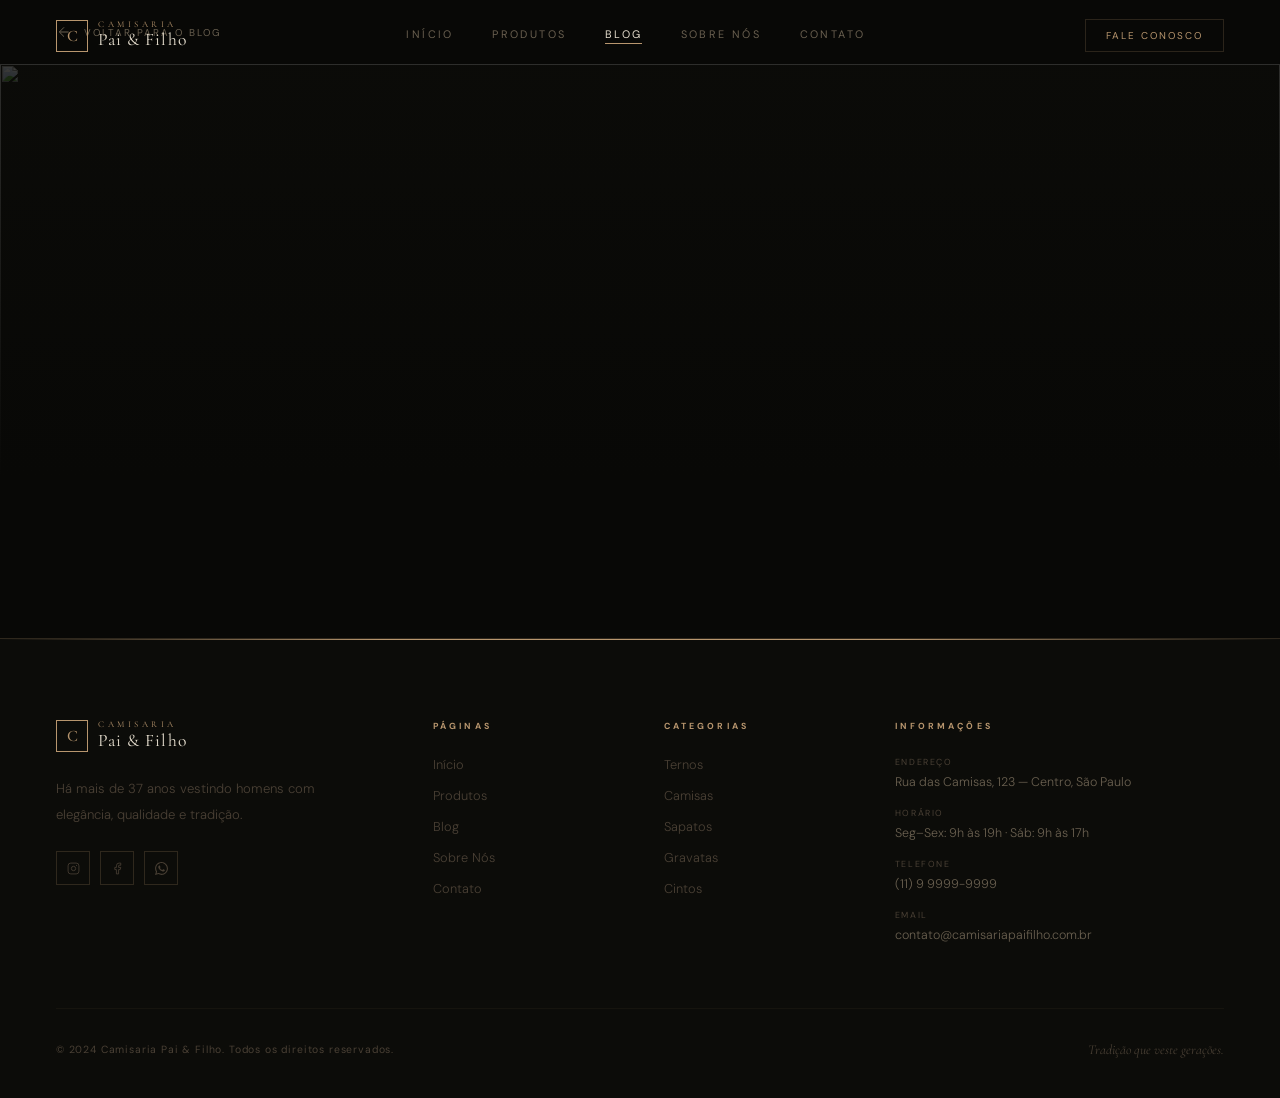
==== artigo.html @ 3d09c578 "organizando a estrutura do codigo, arrumado as paginas html" ====
<!DOCTYPE html>
<html lang="pt-BR">

<head>
    <meta charset="UTF-8" />
    <meta name="viewport" content="width=device-width, initial-scale=1.0" />
    <title>Artigo — Camisaria Pai & Filho</title>
    <link rel="preconnect" href="https://fonts.googleapis.com" />
    <link rel="stylesheet" href="css/style.css">
    <link
        href="https://fonts.googleapis.com/css2?family=Cormorant+Garamond:ital,wght@0,300;0,400;0,500;0,600;1,300;1,400;1,500&family=DM+Sans:ital,opsz,wght@0,9..40,300;0,9..40,400;0,9..40,500;1,9..40,300&display=swap"
        rel="stylesheet" />
</head>

<body>

    <!-- MOBILE DRAWER -->
    <div class="mobile-drawer" id="drawer">
        <div class="mobile-drawer-links">
            <a class="mobile-drawer-link" href="./index.html" onclick="closeDrawer()">Início</a>
            <a class="mobile-drawer-link" href="./produtos.html" onclick="closeDrawer()">Produtos</a>
            <a class="mobile-drawer-link" href="./blog.html" onclick="closeDrawer()">Blog</a>
            <a class="mobile-drawer-link" href="./sobre.html" onclick="closeDrawer()">Sobre Nós</a>
            <a class="mobile-drawer-link" href="./contato.html" onclick="closeDrawer()">Contato</a>
        </div>
    </div>

    <!-- NAVBAR -->
    <header id="nav">
        <a class="nav-logo" href="./index.html">
            <div class="nav-logo-mark">C</div>
            <div>
                <span class="nav-logo-sub">Camisaria</span>
                <span class="nav-logo-name">Pai &amp; Filho</span>
            </div>
        </a>
        <nav class="nav-links">
            <a class="nav-link" href="./index.html">Início</a>
            <a class="nav-link" href="./produtos.html">Produtos</a>
            <a class="nav-link active" href="./blog.html">Blog</a>
            <a class="nav-link" href="./sobre.html">Sobre Nós</a>
            <a class="nav-link" href="./contato.html">Contato</a>
        </nav>
        <div class="nav-right">
            <a class="nav-cta" href="./contato.html">Fale Conosco</a>
            <button class="hamburger" id="hamburger" onclick="toggleDrawer()">
                <span class="hamburger-line"></span>
                <span class="hamburger-line"></span>
                <span class="hamburger-line"></span>
            </button>
        </div>
    </header>

    <!-- VOLTAR -->
    <a class="article-back" href="./blog.html">
        <svg width="16" height="16" viewBox="0 0 24 24" fill="none" stroke="currentColor" stroke-width="1.5">
            <path d="M19 12H5M12 19l-7-7 7-7" />
        </svg>
        Voltar para o Blog
    </a>

    <!-- HERO DO ARTIGO — preenchido pelo JS -->
    <section class="article-hero">
        <img id="article-img" src="" alt="" />
        <div class="article-hero-grad"></div>
        <div class="article-hero-content">
            <div class="article-meta" id="article-meta"></div>
            <h1 class="article-h1 serif" id="article-title"></h1>
        </div>
    </section>

    <!-- CORPO DO ARTIGO — preenchido pelo JS -->
    <div class="article-body" id="article-body"></div>

    <!-- FOOTER -->
    <footer>
        <div class="footer-gold"></div>
        <div class="footer-inner">
            <div class="footer-grid">
                <div>
                    <a class="nav-logo" href="./index.html">
                        <div class="nav-logo-mark">C</div>
                        <div>
                            <span class="nav-logo-sub">Camisaria</span>
                            <span class="nav-logo-name">Pai &amp; Filho</span>
                        </div>
                    </a>
                    <p class="footer-brand-p">Há mais de 37 anos vestindo homens com elegância, qualidade e tradição.
                    </p>
                    <div class="footer-socials">
                        <a class="footer-social" href="#" aria-label="Instagram"><svg width="13" height="13"
                                viewBox="0 0 24 24" fill="none" stroke="currentColor" stroke-width="1.5">
                                <rect x="2" y="2" width="20" height="20" rx="5" />
                                <circle cx="12" cy="12" r="4" />
                                <circle cx="17.5" cy="6.5" r="1" fill="currentColor" stroke="none" />
                            </svg></a>
                        <a class="footer-social" href="#" aria-label="Facebook"><svg width="13" height="13"
                                viewBox="0 0 24 24" fill="none" stroke="currentColor" stroke-width="1.5">
                                <path d="M18 2h-3a5 5 0 0 0-5 5v3H7v4h3v8h4v-8h3l1-4h-4V7a1 1 0 0 1 1-1h3z" />
                            </svg></a>
                        <a class="footer-social" href="https://wa.me/5511999999999" aria-label="WhatsApp"
                            target="_blank" rel="noopener"><svg width="13" height="13" viewBox="0 0 24 24"
                                fill="currentColor">
                                <path
                                    d="M17.472 14.382c-.297-.149-1.758-.867-2.03-.967-.273-.099-.471-.148-.67.15-.197.297-.767.966-.94 1.164-.173.199-.347.223-.644.075-.297-.15-1.255-.463-2.39-1.475-.883-.788-1.48-1.761-1.653-2.059-.173-.297-.018-.458.13-.606.134-.133.298-.347.446-.52.149-.174.198-.298.298-.497.099-.198.05-.371-.025-.52-.075-.149-.669-1.612-.916-2.207-.242-.579-.487-.5-.669-.51-.173-.008-.371-.01-.57-.01-.198 0-.52.074-.792.372-.272.297-1.04 1.016-1.04 2.479 0 1.462 1.065 2.875 1.213 3.074.149.198 2.096 3.2 5.077 4.487.709.306 1.262.489 1.694.625.712.227 1.36.195 1.871.118.571-.085 1.758-.719 2.006-1.413.248-.694.248-1.289.173-1.413-.074-.124-.272-.198-.57-.347m-5.421 7.403h-.004a9.87 9.87 0 01-5.031-1.378l-.361-.214-3.741.982.998-3.648-.235-.374a9.86 9.86 0 01-1.51-5.26c.001-5.45 4.436-9.884 9.888-9.884 2.64 0 5.122 1.03 6.988 2.898a9.825 9.825 0 012.893 6.994c-.003 5.45-4.437 9.884-9.885 9.884m8.413-18.297A11.815 11.815 0 0012.05 0C5.495 0 .16 5.335.157 11.892c0 2.096.547 4.142 1.588 5.945L.057 24l6.305-1.654a11.882 11.882 0 005.683 1.448h.005c6.554 0 11.89-5.335 11.893-11.893a11.821 11.821 0 00-3.48-8.413z" />
                            </svg></a>
                    </div>
                </div>
                <div>
                    <h4 class="footer-col-title">Páginas</h4>
                    <div class="footer-links">
                        <a class="footer-link" href="./index.html">Início</a>
                        <a class="footer-link" href="./produtos.html">Produtos</a>
                        <a class="footer-link" href="./blog.html">Blog</a>
                        <a class="footer-link" href="./sobre.html">Sobre Nós</a>
                        <a class="footer-link" href="./contato.html">Contato</a>
                    </div>
                </div>
                <div>
                    <h4 class="footer-col-title">Categorias</h4>
                    <div class="footer-links">
                        <a class="footer-link" href="./produtos.html?cat=Ternos">Ternos</a>
                        <a class="footer-link" href="./produtos.html?cat=Camisas">Camisas</a>
                        <a class="footer-link" href="./produtos.html?cat=Sapatos">Sapatos</a>
                        <a class="footer-link" href="./produtos.html?cat=Gravatas">Gravatas</a>
                        <a class="footer-link" href="./produtos.html?cat=Cintos">Cintos</a>
                    </div>
                </div>
                <div>
                    <h4 class="footer-col-title">Informações</h4>
                    <div class="footer-info-list">
                        <div><span class="footer-info-label">Endereço</span><span class="footer-info-val">Rua das
                                Camisas, 123 — Centro, São Paulo</span></div>
                        <div><span class="footer-info-label">Horário</span><span class="footer-info-val">Seg–Sex: 9h às
                                19h · Sáb: 9h às 17h</span></div>
                        <div><span class="footer-info-label">Telefone</span><span class="footer-info-val">(11) 9
                                9999-9999</span></div>
                        <div><span class="footer-info-label">Email</span><span
                                class="footer-info-val">contato@camisariapaifilho.com.br</span></div>
                    </div>
                </div>
            </div>
            <div class="footer-bottom">
                <span class="footer-copy">© 2024 Camisaria Pai &amp; Filho. Todos os direitos reservados.</span>
                <span class="footer-tagline serif">Tradição que veste gerações.</span>
            </div>
        </div>
    </footer>

    <script src="js/data.js"></script>
    <script src="js/shared.js"></script>
    <script src="js/artigo.js"></script>

</body>

</html>
---- css/style.css ----
*,
*::before,
*::after {
    box-sizing: border-box;
    margin: 0;
    padding: 0
}

:root {
    --gold: #b8966e;
    --gold-light: #cca882;
    --gold-dim: rgba(184, 150, 110, 0.15);
    --gold-border: rgba(184, 150, 110, 0.2);
    --cream: #e8e0d0;
    --cream-dim: #a09080;
    --bg: #080806;
    --bg1: #0c0c09;
    --bg2: #101009;
    --surface: #141410;
    --surface2: #1a1a14;
    --text: #d4cbbf;
    --muted: #6a6050;
    --muted2: #4a4035;
    --ease-out-quart: cubic-bezier(0.25, 1, 0.5, 1);
    --ease-in-out: cubic-bezier(0.76, 0, 0.24, 1);
}

html {
    scroll-behavior: smooth;
    font-size: 16px
}

body {
    background: var(--bg);
    color: var(--text);
    font-family: 'DM Sans', sans-serif;
    overflow-x: hidden;
}

a {
    text-decoration: none;
    color: inherit
}

button {
    border: none;
    background: none;
    font: inherit;
    color: inherit
}

img {
    display: block;
    max-width: 100%
}

/* ─── PAGE SYSTEM ─── */
.page {
    display: none;
    opacity: 0;
    transition: opacity .5s
}

.page.active {
    display: block
}

.page.visible {
    opacity: 1
}

/* ─── SCROLL REVEAL ─── */
.reveal {
    opacity: 0;
    transform: translateY(40px);
    transition: opacity .8s var(--ease-out-quart), transform .8s var(--ease-out-quart);
}

.reveal.in {
    opacity: 1;
    transform: translateY(0)
}

.reveal-left {
    opacity: 0;
    transform: translateX(-50px);
    transition: opacity .8s var(--ease-out-quart), transform .8s var(--ease-out-quart)
}

.reveal-left.in {
    opacity: 1;
    transform: translateX(0)
}

.reveal-right {
    opacity: 0;
    transform: translateX(50px);
    transition: opacity .8s var(--ease-out-quart), transform .8s var(--ease-out-quart)
}

.reveal-right.in {
    opacity: 1;
    transform: translateX(0)
}

.reveal-scale {
    opacity: 0;
    transform: scale(0.94);
    transition: opacity .8s var(--ease-out-quart), transform .8s var(--ease-out-quart)
}

.reveal-scale.in {
    opacity: 1;
    transform: scale(1)
}

.delay-1 {
    transition-delay: .1s
}

.delay-2 {
    transition-delay: .2s
}

.delay-3 {
    transition-delay: .3s
}

.delay-4 {
    transition-delay: .4s
}

.delay-5 {
    transition-delay: .5s
}

.delay-6 {
    transition-delay: .6s
}

/* ─── LOADER ─── */
#loader {
    position: fixed;
    inset: 0;
    z-index: 10000;
    background: var(--bg);
    display: flex;
    align-items: center;
    justify-content: center;
    transition: opacity .6s var(--ease-out-quart);
}

#loader.done {
    opacity: 0;
    pointer-events: none
}

.loader-inner {
    text-align: center
}

.loader-logo {
    font-family: 'Cormorant Garamond', serif;
    font-size: clamp(2rem, 5vw, 3.5rem);
    font-weight: 300;
    letter-spacing: .25em;
    color: var(--gold);
    overflow: hidden;
}

.loader-logo span {
    display: inline-block;
    transform: translateY(100%);
    animation: loader-rise .8s var(--ease-out-quart) forwards;
}

.loader-logo span:nth-child(2) {
    animation-delay: .05s
}

.loader-logo span:nth-child(3) {
    animation-delay: .1s
}

.loader-logo span:nth-child(4) {
    animation-delay: .15s
}

.loader-logo span:nth-child(5) {
    animation-delay: .2s
}

.loader-logo span:nth-child(6) {
    animation-delay: .25s
}

.loader-logo span:nth-child(7) {
    animation-delay: .3s
}

.loader-logo span:nth-child(8) {
    animation-delay: .35s
}

.loader-logo span:nth-child(9) {
    animation-delay: .4s
}

.loader-logo span:nth-child(10) {
    animation-delay: .45s
}

.loader-logo span:nth-child(11) {
    animation-delay: .5s
}

.loader-line {
    width: 0;
    height: 1px;
    background: linear-gradient(90deg, transparent, var(--gold), transparent);
    margin: 1.5rem auto 0;
    animation: loader-line 1.2s var(--ease-out-quart) .3s forwards;
}

@keyframes loader-rise {
    to {
        transform: translateY(0)
    }
}

@keyframes loader-line {
    to {
        width: 200px
    }
}

/* ─── NAVBAR ─── */
#nav {
    position: fixed;
    top: 0;
    left: 0;
    right: 0;
    z-index: 500;
    padding: 0 3.5rem;
    height: 72px;
    display: flex;
    align-items: center;
    justify-content: space-between;
    transition: background .5s, border-color .5s, backdrop-filter .5s, height .4s;
    border-bottom: 1px solid transparent;
}

#nav.scrolled {
    background: rgba(8, 8, 6, 0.94);
    border-color: var(--gold-border);
    backdrop-filter: blur(20px);
    height: 60px;
}

@media(max-width:768px) {
    #nav {
        padding: 0 1.5rem
    }
}

.nav-logo {
    display: flex;
    align-items: center;
    gap: 10px;
    font-family: 'Cormorant Garamond', serif;
}

.nav-logo-mark {
    width: 32px;
    height: 32px;
    border: 1px solid var(--gold);
    display: flex;
    align-items: center;
    justify-content: center;
    font-size: 1rem;
    font-weight: 500;
    color: var(--gold);
    transition: background .3s, color .3s;
}

.nav-logo:hover .nav-logo-mark {
    background: var(--gold);
    color: var(--bg)
}

.nav-logo-name {
    font-size: 1.1rem;
    font-weight: 400;
    letter-spacing: .06em;
    color: var(--cream);
}

.nav-logo-sub {
    font-size: .55rem;
    letter-spacing: .4em;
    text-transform: uppercase;
    color: var(--gold);
    display: block;
    line-height: 1;
}

.nav-links {
    display: flex;
    align-items: center;
    gap: 2.4rem;
}

@media(max-width:1080px) {
    .nav-links {
        gap: 1.4rem
    }
}

@media(max-width:980px) {
    .nav-cta {
        display: none
    }
}

@media(max-width:768px) {
    .nav-links {
        display: none
    }
}

.nav-link {
    font-size: .68rem;
    letter-spacing: .22em;
    text-transform: uppercase;
    color: var(--muted);
    position: relative;
    padding-bottom: 3px;
    transition: color .25s;
    white-space: nowrap;
}

.nav-link::after {
    content: '';
    position: absolute;
    bottom: 0;
    left: 0;
    width: 0;
    height: 1px;
    background: var(--gold);
    transition: width .35s var(--ease-out-quart);
}

.nav-link:hover,
.nav-link.active {
    color: var(--cream)
}

.nav-link.active::after,
.nav-link:hover::after {
    width: 100%
}

.nav-right {
    display: flex;
    align-items: center;
    gap: 1.5rem
}

.nav-cta {
    display: flex;
    align-items: center;
    gap: .5rem;
    font-size: .62rem;
    letter-spacing: .2em;
    text-transform: uppercase;
    color: var(--gold);
    padding: .55rem 1.25rem;
    border: 1px solid var(--gold-border);
    transition: background .3s, border-color .3s, color .3s;
}

.nav-cta:hover {
    background: var(--gold);
    color: var(--bg);
    border-color: var(--gold)
}

@media(max-width:768px) {
    .nav-cta {
        display: none
    }
}

/* hamburger */
.hamburger {
    display: none;
    flex-direction: column;
    gap: 6px;
    padding: 6px;
    cursor: pointer;
}

@media(max-width:768px) {
    .hamburger {
        display: flex
    }
}

.hamburger-line {
    display: block;
    height: 1px;
    width: 22px;
    background: var(--gold);
    transition: transform .4s var(--ease-in-out), opacity .3s, width .3s;
    transform-origin: center;
}

.hamburger.open .hamburger-line:nth-child(1) {
    transform: rotate(45deg) translate(5px, 5px)
}

.hamburger.open .hamburger-line:nth-child(2) {
    opacity: 0;
    width: 0
}

.hamburger.open .hamburger-line:nth-child(3) {
    transform: rotate(-45deg) translate(5px, -5px)
}

/* mobile drawer */
.mobile-drawer {
    position: fixed;
    inset: 0;
    z-index: 400;
    background: rgba(8, 8, 6, 0.98);
    backdrop-filter: blur(30px);
    display: flex;
    flex-direction: column;
    align-items: center;
    justify-content: center;
    opacity: 0;
    pointer-events: none;
    transition: opacity .5s var(--ease-in-out);
    overflow-y: auto;
    padding: 2rem 0;
}

.mobile-drawer.open {
    opacity: 1;
    pointer-events: all
}

.mobile-drawer-links {
    display: flex;
    flex-direction: column;
    align-items: center;
    gap: 2rem
}

.mobile-drawer-link {
    font-family: 'Cormorant Garamond', serif;
    font-size: clamp(2rem, 8vw, 3rem);
    font-weight: 300;
    color: var(--cream);
    letter-spacing: .05em;
    transform: translateY(30px);
    opacity: 0;
    transition: transform .6s var(--ease-out-quart), opacity .6s var(--ease-out-quart), color .2s;
}

.mobile-drawer.open .mobile-drawer-link {
    opacity: 1;
    transform: translateY(0)
}

.mobile-drawer.open .mobile-drawer-link:nth-child(1) {
    transition-delay: .1s
}

.mobile-drawer.open .mobile-drawer-link:nth-child(2) {
    transition-delay: .16s
}

.mobile-drawer.open .mobile-drawer-link:nth-child(3) {
    transition-delay: .22s
}

.mobile-drawer.open .mobile-drawer-link:nth-child(4) {
    transition-delay: .28s
}

.mobile-drawer.open .mobile-drawer-link:nth-child(5) {
    transition-delay: .34s
}

.mobile-drawer-link:hover {
    color: var(--gold)
}

/* ─── SHARED ─── */
.container {
    max-width: 1280px;
    margin: 0 auto;
    padding: 0 3.5rem
}

@media(max-width:768px) {
    .container {
        padding: 0 1.5rem
    }
}

.eyebrow {
    display: flex;
    align-items: center;
    gap: 14px;
    margin-bottom: .875rem;
}

.eyebrow-line {
    width: 32px;
    height: 1px;
    background: var(--gold);
    flex-shrink: 0
}

.eyebrow-text {
    font-size: .58rem;
    letter-spacing: .42em;
    text-transform: uppercase;
    color: var(--gold);
}

.serif {
    font-family: 'Cormorant Garamond', serif
}

.gold {
    color: var(--gold)
}

.italic {
    font-style: italic
}

/* section spacing */
.section {
    padding: 8rem 0
}

@media(max-width:768px) {
    .section {
        padding: 5rem 0
    }
}

/* ─── HERO ─── */
.hero {
    position: relative;
    min-height: 100vh;
    display: flex;
    align-items: flex-end;
    overflow: hidden;
    background: var(--bg1);
}

.hero-bg {
    position: absolute;
    inset: 0;
    overflow: hidden
}

.hero-bg-img {
    position: absolute;
    inset: 0;
    width: 100%;
    height: 100%;
    object-fit: cover;
    object-position: center top;
    opacity: 0;
    transform: scale(1.1);
    transition: opacity 1.8s var(--ease-in-out);
    will-change: opacity;
}

.hero-bg-img.is-active {
    opacity: .22;
}

.hero-grad1 {
    position: absolute;
    inset: 0;
    background: linear-gradient(to bottom, rgba(8, 8, 6, .5) 0%, transparent 30%, rgba(8, 8, 6, .8) 70%, var(--bg) 100%);
}

.hero-grad2 {
    position: absolute;
    inset: 0;
    background: linear-gradient(105deg, rgba(8, 8, 6, .9) 40%, transparent 100%);
}

.hero-content {
    position: relative;
    z-index: 10;
    width: 100%;
    max-width: 1280px;
    padding: 10rem 3.5rem 7rem;
}

@media(max-width:768px) {
    .hero-content {
        padding: 8rem 1.5rem 5rem
    }
}

.hero-year {
    font-size: .58rem;
    letter-spacing: .5em;
    text-transform: uppercase;
    color: var(--gold);
    margin-bottom: 2.5rem;
    display: flex;
    align-items: center;
    gap: 14px;
    opacity: 0;
    animation: hero-fade .8s var(--ease-out-quart) 1.2s forwards;
}

.hero-year::before {
    content: '';
    width: 40px;
    height: 1px;
    background: var(--gold)
}

.hero-h1 {
    font-family: 'Cormorant Garamond', serif;
    font-size: clamp(3.5rem, 8vw, 7.5rem);
    font-weight: 300;
    line-height: .95;
    color: var(--cream);
    letter-spacing: -.01em;
    max-width: 700px;
    margin-bottom: 2.5rem;
    overflow: hidden;
}

.hero-h1-line {
    display: block;
    overflow: hidden;
}

.hero-h1-inner {
    display: block;
    transform: translateY(110%);
    animation: hero-rise 1s var(--ease-out-quart) forwards;
}

.hero-h1-line:nth-child(1) .hero-h1-inner {
    animation-delay: 1.4s
}

.hero-h1-line:nth-child(2) .hero-h1-inner {
    animation-delay: 1.55s
}

.hero-h1-line:nth-child(3) .hero-h1-inner {
    animation-delay: 1.7s
}

.hero-sub {
    font-size: 1rem;
    line-height: 1.85;
    color: var(--muted);
    font-weight: 300;
    max-width: 380px;
    margin-bottom: 3.5rem;
    opacity: 0;
    animation: hero-fade .8s var(--ease-out-quart) 2s forwards;
}

.hero-ctas {
    display: flex;
    flex-wrap: wrap;
    align-items: center;
    gap: 2rem;
    opacity: 0;
    animation: hero-fade .8s var(--ease-out-quart) 2.2s forwards;
}

.btn {
    display: inline-flex;
    align-items: center;
    gap: .75rem;
    font-size: .65rem;
    letter-spacing: .25em;
    text-transform: uppercase;
    font-weight: 500;
    padding: .9rem 2rem;
    transition: all .35s var(--ease-out-quart);
    position: relative;
    overflow: hidden;
    cursor: pointer;
}

.btn::before {
    content: '';
    position: absolute;
    inset: 0;
    background: var(--gold);
    transform: translateX(-101%);
    transition: transform .4s var(--ease-in-out);
}

.btn:hover::before {
    transform: translateX(0)
}

.btn span {
    position: relative;
    z-index: 1
}

.btn svg {
    position: relative;
    z-index: 1;
    transition: transform .3s
}

.btn:hover svg {
    transform: translateX(4px)
}

.btn-primary {
    background: var(--gold);
    color: var(--bg);
}

.btn-primary::before {
    background: var(--gold-light)
}

.btn-primary:hover {
    color: var(--bg)
}

.btn-ghost-line {
    border: 1px solid var(--gold-border);
    color: var(--cream);
}

.btn-ghost-line:hover {
    color: var(--bg);
    border-color: var(--gold)
}

.btn-text {
    display: inline-flex;
    align-items: center;
    gap: .75rem;
    font-size: .65rem;
    letter-spacing: .22em;
    text-transform: uppercase;
    color: var(--muted);
    transition: color .25s;
    padding: 0;
    cursor: pointer;
}

.btn-text::after {
    content: '';
    width: 24px;
    height: 1px;
    background: currentColor;
    transition: width .35s var(--ease-out-quart);
}

.btn-text:hover {
    color: var(--gold)
}

.btn-text:hover::after {
    width: 40px
}

.hero-stats {
    position: absolute;
    right: 3.5rem;
    bottom: 7rem;
    display: flex;
    flex-direction: column;
    gap: 2rem;
    opacity: 0;
    animation: hero-fade .8s var(--ease-out-quart) 2.4s forwards;
}

@media(max-width:768px) {
    .hero-stats {
        display: none
    }
}

.hero-stat-num {
    font-family: 'Cormorant Garamond', serif;
    font-size: 2.8rem;
    font-weight: 300;
    color: var(--gold);
    line-height: 1;
}

.hero-stat-label {
    font-size: .55rem;
    letter-spacing: .25em;
    text-transform: uppercase;
    color: var(--muted2);
    margin-top: 4px;
}

@keyframes hero-rise {
    to {
        transform: translateY(0)
    }
}

@keyframes hero-fade {
    from {
        opacity: 0;
        transform: translateY(12px)
    }

    to {
        opacity: 1;
        transform: translateY(0)
    }
}

/* scroll indicator */
.scroll-hint {
    position: absolute;
    bottom: 2.5rem;
    left: 50%;
    transform: translateX(-50%);
    display: flex;
    flex-direction: column;
    align-items: center;
    gap: 8px;
    opacity: 0;
    animation: hero-fade .8s var(--ease-out-quart) 3s forwards;
}

.scroll-hint-line {
    width: 1px;
    height: 48px;
    background: linear-gradient(to bottom, var(--gold), transparent);
    animation: scroll-drop 1.8s ease-in-out infinite;
}

@keyframes scroll-drop {

    0%,
    100% {
        transform: scaleY(0);
        transform-origin: top
    }

    50% {
        transform: scaleY(1);
        transform-origin: top
    }

    51% {
        transform-origin: bottom
    }

    100% {
        transform: scaleY(0);
        transform-origin: bottom
    }
}

/* ─── MARQUEE ─── */
.marquee-wrap {
    overflow: hidden;
    padding: 1.1rem 0;
    border-top: 1px solid var(--gold-border);
    border-bottom: 1px solid var(--gold-border);
    background: var(--surface);
}

.marquee-track {
    display: flex;
    white-space: nowrap;
    animation: marquee 32s linear infinite;
    width: max-content;
}

.marquee-item {
    display: flex;
    align-items: center;
    gap: 2.5rem;
    padding: 0 2.5rem;
    font-family: 'Cormorant Garamond', serif;
    font-style: italic;
    font-size: 1.1rem;
    color: var(--muted);
}

.marquee-sep {
    width: 3px;
    height: 3px;
    border-radius: 50%;
    background: var(--gold);
    opacity: .4;
    flex-shrink: 0;
}

@keyframes marquee {
    from {
        transform: translateX(0)
    }

    to {
        transform: translateX(-50%)
    }
}

/* ─── FEATURED SECTION ─── */
.featured-header {
    display: flex;
    justify-content: space-between;
    align-items: flex-end;
    margin-bottom: 2.5rem;
    flex-wrap: wrap;
    gap: 2rem;
}

.featured-h2 {
    font-family: 'Cormorant Garamond', serif;
    font-size: clamp(2.2rem, 5vw, 3.8rem);
    font-weight: 300;
    color: var(--cream);
    line-height: 1.1;
}

/* category pills (homepage) */
.home-cat-bar {
    display: flex;
    flex-wrap: wrap;
    gap: .6rem;
    margin-bottom: 3rem;
}

.home-cat-chip {
    padding: .5rem 1.25rem;
    font-size: .62rem;
    letter-spacing: .18em;
    text-transform: uppercase;
    border: 1px solid var(--gold-border);
    color: var(--muted);
    background: transparent;
    transition: all .25s;
    cursor: pointer;
}

.home-cat-chip:hover,
.home-cat-chip.active {
    background: var(--gold);
    color: var(--bg);
    border-color: var(--gold);
    font-weight: 500;
}

/* asymmetric grid */
.featured-grid {
    display: grid;
    grid-template-columns: 1.4fr 1fr 1fr;
    grid-template-rows: auto auto;
    gap: 1px;
    background: var(--gold-border);
}

@media(max-width:900px) {
    .featured-grid {
        grid-template-columns: 1fr 1fr
    }
}

@media(max-width:600px) {
    .featured-grid {
        grid-template-columns: 1fr
    }
}

.suit-card {
    position: relative;
    overflow: hidden;
    display: block;
    background: var(--surface);
    cursor: pointer;
}

.suit-card:nth-child(1) {
    grid-row: span 2
}

@media(max-width:900px) {
    .suit-card:nth-child(1) {
        grid-row: span 1
    }
}

.suit-card-img-wrap {
    position: relative;
    overflow: hidden;
    aspect-ratio: 3/4;
}

.suit-card:nth-child(1) .suit-card-img-wrap {
    aspect-ratio: auto;
    height: 100%;
    min-height: 600px;
}

@media(max-width:900px) {
    .suit-card:nth-child(1) .suit-card-img-wrap {
        min-height: auto;
        aspect-ratio: 3/4
    }
}

.suit-card img {
    width: 100%;
    height: 100%;
    object-fit: cover;
    object-position: top;
    opacity: .75;
    transition: transform .9s var(--ease-out-quart), opacity .5s;
    will-change: transform;
}

.suit-card:hover img {
    transform: scale(1.06);
    opacity: .9
}

.suit-card-overlay {
    position: absolute;
    inset: 0;
    background: linear-gradient(to top, rgba(8, 8, 6, .95) 0%, rgba(8, 8, 6, .2) 55%, transparent 100%);
    transition: opacity .5s;
}

.suit-card:hover .suit-card-overlay {
    opacity: .8
}

.suit-card-info {
    position: absolute;
    bottom: 0;
    left: 0;
    right: 0;
    padding: 1.75rem;
    transform: translateY(6px);
    transition: transform .4s var(--ease-out-quart);
}

.suit-card:hover .suit-card-info {
    transform: translateY(0)
}

.suit-card-cat {
    font-size: .55rem;
    color: var(--gold);
    letter-spacing: .35em;
    text-transform: uppercase;
    display: block;
    margin-bottom: 6px;
}

.suit-card-name {
    font-family: 'Cormorant Garamond', serif;
    font-size: 1.6rem;
    font-weight: 400;
    color: var(--cream);
    line-height: 1.1;
}

.suit-card-cta {
    display: flex;
    align-items: center;
    gap: .5rem;
    margin-top: .875rem;
    font-size: .6rem;
    letter-spacing: .2em;
    text-transform: uppercase;
    color: var(--gold);
    opacity: 0;
    transform: translateX(-8px);
    transition: opacity .35s, transform .35s var(--ease-out-quart);
}

.suit-card:hover .suit-card-cta {
    opacity: 1;
    transform: translateX(0)
}

.suit-card-badge {
    position: absolute;
    top: 18px;
    left: 18px;
    padding: .2rem .75rem;
    font-size: .55rem;
    letter-spacing: .18em;
    text-transform: uppercase;
    font-weight: 500;
    background: var(--gold);
    color: var(--bg);
}

/* secondary product grid (homepage "load more") */
.home-more-grid {
    display: grid;
    grid-template-columns: repeat(4, 1fr);
    gap: 1px;
    background: var(--gold-border);
    margin-top: 1px;
}

@media(max-width:1024px) {
    .home-more-grid {
        grid-template-columns: repeat(3, 1fr)
    }
}

@media(max-width:700px) {
    .home-more-grid {
        grid-template-columns: repeat(2, 1fr)
    }
}

@media(max-width:420px) {
    .home-more-grid {
        grid-template-columns: 1fr
    }
}

.home-load-sentinel {
    height: 10px;
}

.home-load-msg {
    text-align: center;
    padding: 2.5rem 0 0;
    font-size: .65rem;
    letter-spacing: .2em;
    text-transform: uppercase;
    color: var(--muted2);
}

/* ─── SERVICES ─── */
.services-wrap {
    background: var(--bg1)
}

.services-grid {
    display: grid;
    grid-template-columns: 1fr 1fr;
    border: 1px solid var(--gold-border);
}

@media(max-width:768px) {
    .services-grid {
        grid-template-columns: 1fr
    }
}

.service-item {
    padding: 3rem;
    border-right: 1px solid var(--gold-border);
    border-bottom: 1px solid var(--gold-border);
    position: relative;
    overflow: hidden;
    transition: background .4s;
}

.service-item:hover {
    background: var(--surface)
}

.service-item::before {
    content: '';
    position: absolute;
    top: 0;
    left: 0;
    width: 0;
    height: 2px;
    background: var(--gold);
    transition: width .5s var(--ease-out-quart);
}

.service-item:hover::before {
    width: 100%
}

.service-num {
    font-family: 'Cormorant Garamond', serif;
    font-size: 4rem;
    font-weight: 300;
    color: rgba(184, 150, 110, 0.06);
    position: absolute;
    top: 1.5rem;
    right: 2rem;
    line-height: 1;
    pointer-events: none;
    transition: color .4s;
}

.service-item:hover .service-num {
    color: rgba(184, 150, 110, 0.1)
}

.service-icon {
    width: 38px;
    height: 38px;
    display: flex;
    align-items: center;
    justify-content: center;
    border: 1px solid var(--gold-border);
    color: var(--gold);
    margin-bottom: 1.5rem;
    transition: background .3s, border-color .3s;
}

.service-item:hover .service-icon {
    background: var(--gold-dim)
}

.service-title {
    font-family: 'Cormorant Garamond', serif;
    font-size: 1.4rem;
    font-weight: 400;
    color: var(--cream);
    margin-bottom: .75rem;
}

.service-desc {
    font-size: .875rem;
    line-height: 1.9;
    color: var(--muted);
    font-weight: 300;
}

/* ─── STORY ─── */
.story-wrap {
    display: grid;
    grid-template-columns: 1fr 1fr
}

@media(max-width:768px) {
    .story-wrap {
        grid-template-columns: 1fr
    }
}

.story-visual {
    position: relative;
    overflow: hidden;
    min-height: 600px;
}

@media(max-width:768px) {
    .story-visual {
        min-height: 380px
    }
}

.story-visual img {
    position: absolute;
    inset: 0;
    width: 100%;
    height: 100%;
    object-fit: cover;
    object-position: center;
    opacity: .55;
    transition: transform 8s ease-out;
}

.story-visual:hover img {
    transform: scale(1.03)
}

.story-visual-grad {
    position: absolute;
    inset: 0;
    background: linear-gradient(to right, transparent 60%, var(--bg) 100%);
}

@media(max-width:768px) {
    .story-visual-grad {
        background: linear-gradient(to bottom, transparent 60%, var(--bg) 100%)
    }
}

.story-badge {
    position: absolute;
    top: 3rem;
    left: 3rem;
    width: 88px;
    height: 88px;
    border: 1px solid var(--gold);
    display: flex;
    flex-direction: column;
    align-items: center;
    justify-content: center;
}

.story-badge-year {
    font-family: 'Cormorant Garamond', serif;
    font-size: 1.9rem;
    font-weight: 300;
    color: var(--gold);
    line-height: 1;
}

.story-badge-sub {
    font-size: .45rem;
    letter-spacing: .3em;
    text-transform: uppercase;
    color: var(--gold);
}

.story-content {
    display: flex;
    flex-direction: column;
    justify-content: center;
    padding: 5rem 4rem;
    background: var(--bg);
}

@media(max-width:768px) {
    .story-content {
        padding: 3rem 1.5rem
    }
}

.story-h2 {
    font-family: 'Cormorant Garamond', serif;
    font-size: clamp(2rem, 4vw, 3rem);
    font-weight: 300;
    color: var(--cream);
    line-height: 1.15;
    margin-bottom: 1.5rem;
}

.story-p {
    font-size: .95rem;
    line-height: 1.95;
    color: var(--muted);
    font-weight: 300;
    max-width: 400px;
    margin-bottom: 2.5rem;
}

/* ─── TESTIMONIALS / GOOGLE REVIEWS ─── */
.testimonials-wrap {
    background: var(--bg1);
    position: relative;
    overflow: hidden
}

.testimonials-bg-text {
    position: absolute;
    bottom: -2rem;
    right: -1rem;
    font-family: 'Cormorant Garamond', serif;
    font-size: clamp(8rem, 20vw, 18rem);
    font-weight: 300;
    color: transparent;
    -webkit-text-stroke: 1px rgba(184, 150, 110, 0.04);
    line-height: 1;
    user-select: none;
    pointer-events: none;
    white-space: nowrap;
}

.testimonials-grid {
    display: grid;
    grid-template-columns: 1fr 1.6fr;
    gap: 5rem;
    align-items: center;
}

@media(max-width:900px) {
    .testimonials-grid {
        grid-template-columns: 1fr;
        gap: 3rem
    }
}

.testimonials-h2 {
    font-family: 'Cormorant Garamond', serif;
    font-size: clamp(2rem, 4vw, 2.8rem);
    font-weight: 300;
    color: var(--cream);
    line-height: 1.2;
    margin-bottom: 1.5rem;
}

.google-badge {
    display: inline-flex;
    align-items: center;
    gap: .6rem;
    padding: .6rem 1rem;
    border: 1px solid var(--gold-border);
    background: var(--surface);
    margin-bottom: 1.5rem;
}

.google-badge-score {
    font-family: 'Cormorant Garamond', serif;
    font-size: 1.3rem;
    color: var(--gold);
}

.google-badge-stars {
    display: flex;
    gap: 2px
}

.google-badge-text {
    font-size: .65rem;
    color: var(--muted);
    letter-spacing: .04em
}

.t-dots {
    display: flex;
    gap: .5rem;
    margin-top: 2rem
}

.t-dot {
    height: 2px;
    width: 20px;
    background: var(--gold-border);
    transition: width .4s var(--ease-out-quart), background .3s;
    cursor: pointer;
}

.t-dot.active {
    width: 40px;
    background: var(--gold)
}

.t-card {
    padding: 3rem;
    border: 1px solid var(--gold-border);
    background: var(--surface);
    position: relative;
}

.t-card-quote {
    position: absolute;
    top: -1.25rem;
    left: 2.5rem;
    font-family: 'Cormorant Garamond', serif;
    font-size: 6rem;
    line-height: 1;
    color: var(--gold);
    opacity: .12;
    pointer-events: none;
}

.t-stars {
    display: flex;
    gap: 4px;
    margin-bottom: 2rem
}

.t-text {
    font-family: 'Cormorant Garamond', serif;
    font-style: italic;
    font-size: 1.35rem;
    font-weight: 300;
    color: #c0b5a5;
    line-height: 1.75;
    margin-bottom: 2rem;
    transition: opacity .4s, transform .4s;
}

.t-text.fade-out {
    opacity: 0;
    transform: translateY(8px)
}

.t-author {
    display: flex;
    align-items: center;
    gap: 1rem;
    padding-top: 1.5rem;
    border-top: 1px solid var(--gold-border);
}

.t-avatar {
    width: 38px;
    height: 38px;
    background: var(--gold-dim);
    border: 1px solid var(--gold-border);
    display: flex;
    align-items: center;
    justify-content: center;
    font-family: 'Cormorant Garamond', serif;
    font-size: 1rem;
    color: var(--gold);
}

.t-name {
    font-size: .875rem;
    color: var(--cream);
    font-weight: 400
}

.t-role {
    font-size: .68rem;
    color: var(--muted);
    letter-spacing: .08em
}

/* ─── CTA BANNER ─── */
.cta-banner {
    position: relative;
    overflow: hidden;
    padding: 6rem 3.5rem;
    background: var(--surface);
    border-top: 1px solid var(--gold-border);
    border-bottom: 1px solid var(--gold-border);
}

.cta-banner-line {
    position: absolute;
    left: 0;
    top: 0;
    bottom: 0;
    width: 3px;
    background: linear-gradient(to bottom, transparent, var(--gold), transparent);
}

.cta-banner-inner {
    max-width: 1280px;
    margin: 0 auto;
    display: flex;
    flex-wrap: wrap;
    align-items: center;
    justify-content: space-between;
    gap: 3rem;
}

.cta-banner-h2 {
    font-family: 'Cormorant Garamond', serif;
    font-size: clamp(2rem, 5vw, 3.5rem);
    font-weight: 300;
    color: var(--cream);
    line-height: 1.1;
}

.cta-banner-btns {
    display: flex;
    flex-wrap: wrap;
    gap: 1rem
}

/* ─── PRODUCT PAGE ─── */
.product-page-hero {
    position: relative;
    overflow: hidden;
    min-height: 52vh;
    display: flex;
    align-items: flex-end;
    background: var(--bg1);
}

.product-page-hero-bg {
    position: absolute;
    inset: 0
}

.product-page-hero-bg img {
    width: 100%;
    height: 100%;
    object-fit: cover;
    opacity: .15;
}

.product-page-hero-bg-grad {
    position: absolute;
    inset: 0;
    background: linear-gradient(to bottom, rgba(8, 8, 6, .4) 0%, var(--bg) 100%);
}

.product-page-hero-content {
    position: relative;
    z-index: 2;
    padding: 8rem 3.5rem 4rem;
    width: 100%;
    max-width: 1280px;
}

@media(max-width:768px) {
    .product-page-hero-content {
        padding: 6rem 1.5rem 3rem
    }
}

.product-page-h1 {
    font-family: 'Cormorant Garamond', serif;
    font-size: clamp(2.5rem, 5vw, 4.5rem);
    font-weight: 300;
    color: var(--cream);
    line-height: 1;
}

.product-page-sub {
    font-size: .9rem;
    color: var(--muted);
    margin-top: .875rem;
    font-weight: 300;
    max-width: 440px;
    line-height: 1.8;
}

/* filter */
.filter-bar {
    position: sticky;
    top: 0;
    z-index: 100;
    background: rgba(8, 8, 6, 0.96);
    border-bottom: 1px solid var(--gold-border);
    backdrop-filter: blur(20px);
}

@media(min-width:769px) {
    .filter-bar {
        top: 60px
    }
}

.filter-inner {
    max-width: 1280px;
    margin: 0 auto;
    padding: .875rem 3.5rem;
    display: flex;
    flex-wrap: wrap;
    align-items: center;
    justify-content: space-between;
    gap: 1rem;
}

@media(max-width:768px) {
    .filter-inner {
        padding: .875rem 1.5rem
    }
}

.filter-chips {
    display: flex;
    flex-wrap: wrap;
    gap: .5rem
}

.filter-chip {
    padding: .35rem 1rem;
    font-size: .6rem;
    letter-spacing: .18em;
    text-transform: uppercase;
    border: 1px solid var(--gold-border);
    color: var(--muted);
    background: transparent;
    transition: all .25s;
    cursor: pointer;
}

.filter-chip:hover,
.filter-chip.active {
    background: var(--gold);
    color: var(--bg);
    border-color: var(--gold);
    font-weight: 500;
}

.filter-meta {
    display: flex;
    align-items: center;
    gap: 1.25rem
}

.filter-count {
    font-size: .65rem;
    color: var(--muted2);
    letter-spacing: .1em
}

.view-btns {
    display: flex;
    gap: 3px
}

.view-btn {
    width: 30px;
    height: 30px;
    display: flex;
    align-items: center;
    justify-content: center;
    border: 1px solid var(--gold-border);
    color: var(--muted2);
    transition: all .25s;
    cursor: pointer;
}

.view-btn.active {
    border-color: var(--gold);
    color: var(--gold)
}

/* products grid */
.products-wrap {
    max-width: 1280px;
    margin: 0 auto;
    padding: 3.5rem 3.5rem 5rem;
}

@media(max-width:768px) {
    .products-wrap {
        padding: 2rem 1.5rem 3rem
    }
}

.products-grid {
    display: grid;
    grid-template-columns: repeat(3, 1fr);
    gap: 1px;
    background: var(--gold-border);
}

@media(max-width:1024px) {
    .products-grid {
        grid-template-columns: repeat(2, 1fr)
    }
}

@media(max-width:600px) {
    .products-grid {
        grid-template-columns: 1fr
    }
}

.p-card {
    background: var(--surface);
    cursor: pointer;
    position: relative;
    overflow: hidden;
    transition: background .3s;
    display: block;
    width: 100%;
    text-align: left;
    border: none;
    padding: 0;
}

.p-card:hover {
    background: var(--surface2)
}

.p-card-img {
    position: relative;
    overflow: hidden;
    aspect-ratio: 3/4;
}

.p-card-img img {
    width: 100%;
    height: 100%;
    object-fit: cover;
    object-position: top;
    opacity: .7;
    transition: transform .9s var(--ease-out-quart), opacity .4s;
    will-change: transform;
}

.p-card:hover .p-card-img img {
    transform: scale(1.07);
    opacity: .85
}

.p-card-over {
    position: absolute;
    inset: 0;
    background: linear-gradient(to top, rgba(8, 8, 6, .85) 0%, transparent 55%);
}

.p-card-badge {
    position: absolute;
    top: 14px;
    left: 14px;
    padding: .18rem .65rem;
    font-size: .52rem;
    letter-spacing: .15em;
    text-transform: uppercase;
    font-weight: 500;
    background: var(--gold);
    color: var(--bg);
}

.p-card-info {
    position: absolute;
    bottom: 0;
    left: 0;
    right: 0;
    padding: 1.25rem 1.5rem;
}

.p-card-cat {
    font-size: .52rem;
    color: var(--gold);
    letter-spacing: .3em;
    text-transform: uppercase;
    display: block;
    margin-bottom: 5px;
}

.p-card-name {
    font-family: 'Cormorant Garamond', serif;
    font-size: 1.3rem;
    font-weight: 400;
    color: var(--cream);
}

.p-card-arrow {
    position: absolute;
    bottom: 1.5rem;
    right: 1.5rem;
    width: 32px;
    height: 32px;
    border: 1px solid var(--gold-border);
    display: flex;
    align-items: center;
    justify-content: center;
    color: var(--gold);
    transform: translateY(6px);
    opacity: 0;
    transition: opacity .3s, transform .3s var(--ease-out-quart), background .2s;
}

.p-card:hover .p-card-arrow {
    opacity: 1;
    transform: translateY(0)
}

/* list view */
.products-list {
    display: flex;
    flex-direction: column
}

.p-list-item {
    display: flex;
    gap: 2rem;
    padding: 1.75rem 0;
    border-bottom: 1px solid var(--gold-border);
    cursor: pointer;
    transition: padding-left .3s var(--ease-out-quart);
}

.p-list-item:hover {
    padding-left: 1rem
}

.p-list-thumb {
    width: 90px;
    height: 120px;
    flex-shrink: 0;
    overflow: hidden;
}

.p-list-thumb img {
    width: 100%;
    height: 100%;
    object-fit: cover;
    object-position: top;
    opacity: .75;
    transition: transform .5s var(--ease-out-quart);
}

.p-list-item:hover .p-list-thumb img {
    transform: scale(1.05)
}

.p-list-info {
    display: flex;
    flex-direction: column;
    justify-content: center;
    gap: 5px
}

.p-list-cat {
    font-size: .52rem;
    color: var(--gold);
    letter-spacing: .3em;
    text-transform: uppercase
}

.p-list-name {
    font-family: 'Cormorant Garamond', serif;
    font-size: 1.2rem;
    color: var(--cream)
}

.p-list-desc {
    font-size: .82rem;
    color: var(--muted);
    line-height: 1.75;
    font-weight: 300;
    max-width: 500px
}

/* ─── PRODUCT DETAIL PAGE (SPLIT) ─── */
#page-product {
    background: var(--bg)
}

.pd-back {
    display: inline-flex;
    align-items: center;
    gap: .75rem;
    font-size: .62rem;
    letter-spacing: .2em;
    text-transform: uppercase;
    color: var(--muted);
    padding: 1.5rem 3.5rem;
    transition: color .25s;
    cursor: pointer;
}

.pd-back:hover {
    color: var(--gold)
}

@media(max-width:768px) {
    .pd-back {
        padding: 1.5rem 1.5rem
    }
}

.pd-back svg {
    transition: transform .3s
}

.pd-back:hover svg {
    transform: translateX(-4px)
}

.pd-wrap {
    display: grid;
    grid-template-columns: 1.1fr 1fr;
    min-height: calc(100vh - 60px);
}

@media(max-width:900px) {
    .pd-wrap {
        grid-template-columns: 1fr;
        min-height: auto
    }
}

/* left: scrollable gallery */
.pd-gallery {
    position: relative;
}

@media(min-width:901px) {
    .pd-gallery {
        position: sticky;
        top: 60px;
        height: calc(100vh - 60px);
        overflow: hidden;
    }
}

.pd-gallery-main {
    width: 100%;
    height: 100%;
    overflow: hidden;
    position: relative;
}

@media(max-width:900px) {
    .pd-gallery-main {
        aspect-ratio: 3/4;
        height: auto
    }
}

.pd-gallery-img {
    width: 100%;
    height: 100%;
    object-fit: cover;
    object-position: top;
    transition: opacity .5s, transform .7s var(--ease-out-quart);
    will-change: transform;
}

.pd-gallery-img.changing {
    opacity: 0;
    transform: scale(1.03)
}

.pd-gallery-thumbs {
    position: absolute;
    bottom: 1.5rem;
    left: 1.5rem;
    display: flex;
    gap: 8px;
    flex-wrap: wrap;
    z-index: 5;
}

.pd-thumb {
    width: 54px;
    height: 72px;
    overflow: hidden;
    border: 2px solid transparent;
    opacity: .55;
    transition: opacity .25s, border-color .25s;
    cursor: pointer;
    flex-shrink: 0;
}

.pd-thumb.active,
.pd-thumb:hover {
    opacity: 1;
    border-color: var(--gold)
}

.pd-thumb img {
    width: 100%;
    height: 100%;
    object-fit: cover;
    object-position: top
}

/* right: fixed info */
.pd-info {
    display: flex;
    flex-direction: column;
    justify-content: center;
    padding: 4rem 4rem;
    overflow-y: auto;
    background: var(--bg);
}

@media(max-width:900px) {
    .pd-info {
        padding: 2.5rem 1.5rem
    }
}

.pd-cat {
    font-size: .58rem;
    letter-spacing: .4em;
    text-transform: uppercase;
    color: var(--gold);
    display: block;
    margin-bottom: 1rem;
}

.pd-name {
    font-family: 'Cormorant Garamond', serif;
    font-size: clamp(2.2rem, 4vw, 3.2rem);
    font-weight: 300;
    color: var(--cream);
    line-height: 1.05;
    margin-bottom: .5rem;
}

.pd-ref {
    font-size: .65rem;
    color: var(--muted2);
    letter-spacing: .2em;
    margin-bottom: 2rem;
}

.pd-divider {
    width: 40px;
    height: 1px;
    background: var(--gold);
    margin-bottom: 2rem;
}

.pd-desc {
    font-size: .95rem;
    line-height: 1.95;
    color: var(--muted);
    font-weight: 300;
    margin-bottom: 2.5rem;
}

.pd-specs {
    display: flex;
    flex-direction: column;
    gap: 1rem;
    margin-bottom: 2.5rem;
    padding: 1.75rem;
    background: var(--surface);
    border-left: 2px solid var(--gold);
}

.pd-spec {
    display: flex;
    gap: 1rem;
    align-items: baseline;
    flex-wrap: wrap;
}

.pd-spec-label {
    font-size: .58rem;
    letter-spacing: .2em;
    text-transform: uppercase;
    color: var(--muted2);
    min-width: 130px;
}

.pd-spec-val {
    font-size: .875rem;
    color: var(--cream-dim);
    font-weight: 300;
}

.pd-note {
    display: flex;
    align-items: center;
    gap: .75rem;
    font-size: .75rem;
    color: var(--muted);
    margin-bottom: 2.5rem;
    padding: .875rem;
    border: 1px solid var(--gold-border);
}

.pd-note svg {
    color: var(--gold);
    flex-shrink: 0
}

.pd-cta-btn {
    display: flex;
    align-items: center;
    justify-content: center;
    gap: .75rem;
    width: 100%;
    padding: 1.1rem;
    font-size: .68rem;
    letter-spacing: .25em;
    text-transform: uppercase;
    font-weight: 500;
    background: var(--gold);
    color: var(--bg);
    transition: background .3s;
    border: none;
    cursor: pointer;
}

.pd-cta-btn:hover {
    background: var(--gold-light)
}

.pd-cta-sub {
    font-size: .65rem;
    color: var(--muted2);
    text-align: center;
    margin-top: .625rem;
    letter-spacing: .1em;
}

/* ─── SOBRE ─── */
.about-split {
    display: grid;
    grid-template-columns: 1fr 1fr;
    gap: 0;
    align-items: stretch;
}

@media(max-width:768px) {
    .about-split {
        grid-template-columns: 1fr
    }
}

.about-visual {
    position: relative;
    overflow: hidden;
    min-height: 500px;
}

@media(max-width:768px) {
    .about-visual {
        min-height: 340px
    }
}

.about-visual img {
    position: absolute;
    inset: 0;
    width: 100%;
    height: 100%;
    object-fit: cover;
    opacity: .5;
    transition: transform 6s ease-out;
}

.about-visual:hover img {
    transform: scale(1.04)
}

.about-visual-grad {
    position: absolute;
    inset: 0;
    background: linear-gradient(to right, transparent 50%, var(--bg) 100%);
}

.about-text-block {
    padding: 6rem 4rem;
    background: var(--bg);
    display: flex;
    flex-direction: column;
    justify-content: center;
}

@media(max-width:768px) {
    .about-text-block {
        padding: 3rem 1.5rem
    }
}

.about-quote {
    font-family: 'Cormorant Garamond', serif;
    font-style: italic;
    font-size: clamp(1.5rem, 2.5vw, 2rem);
    color: var(--gold);
    line-height: 1.5;
    margin-bottom: 2.5rem;
}

.about-p {
    font-size: .95rem;
    line-height: 1.95;
    color: var(--muted);
    font-weight: 300;
    margin-bottom: 1.25rem;
}

.about-stats-row {
    display: grid;
    grid-template-columns: repeat(2, 1fr);
    gap: 2rem;
    margin-top: 3rem;
}

.about-stat {
    border-left: 1px solid var(--gold-border);
    padding-left: 1rem;
}

.about-stat-n {
    font-family: 'Cormorant Garamond', serif;
    font-size: 2.5rem;
    font-weight: 300;
    color: var(--gold);
    display: block;
    line-height: 1;
}

.about-stat-l {
    font-size: .55rem;
    letter-spacing: .25em;
    text-transform: uppercase;
    color: var(--muted2);
    margin-top: 4px;
}

/* values */
.values-grid {
    display: grid;
    grid-template-columns: repeat(4, 1fr);
    gap: 1px;
    background: var(--gold-border);
}

@media(max-width:1024px) {
    .values-grid {
        grid-template-columns: repeat(2, 1fr)
    }
}

@media(max-width:500px) {
    .values-grid {
        grid-template-columns: 1fr
    }
}

.value-card {
    padding: 2.5rem;
    background: var(--bg1);
    transition: background .4s;
    position: relative;
    overflow: hidden;
}

.value-card::before {
    content: '';
    position: absolute;
    bottom: 0;
    left: 0;
    right: 0;
    height: 0;
    background: var(--gold-dim);
    transition: height .5s var(--ease-out-quart);
}

.value-card:hover::before {
    height: 100%
}

.value-card:hover {
    background: var(--surface)
}

.value-n {
    font-family: 'Cormorant Garamond', serif;
    font-size: 4rem;
    font-weight: 300;
    color: rgba(184, 150, 110, 0.08);
    display: block;
    line-height: 1;
    margin-bottom: 1.5rem;
    position: relative;
    z-index: 1;
}

.value-title {
    font-family: 'Cormorant Garamond', serif;
    font-size: 1.25rem;
    color: var(--cream);
    margin-bottom: .625rem;
    position: relative;
    z-index: 1;
}

.value-desc {
    font-size: .82rem;
    color: var(--muted);
    line-height: 1.85;
    font-weight: 300;
    position: relative;
    z-index: 1;
}

/* timeline */
.timeline-wrap {
    padding: 6rem 0;
    background: var(--bg)
}

.timeline {
    position: relative;
    max-width: 1280px;
    margin: 0 auto;
    padding: 0 3.5rem;
}

@media(max-width:768px) {
    .timeline {
        padding: 0 1.5rem
    }
}

.timeline-line {
    position: absolute;
    left: 50%;
    top: 0;
    bottom: 0;
    width: 1px;
    background: var(--gold-border);
    transform: translateX(-50%);
}

@media(max-width:768px) {
    .timeline-line {
        left: 1.5rem
    }
}

.tl-items {
    display: flex;
    flex-direction: column;
    gap: 0
}

.tl-item {
    position: relative;
    display: grid;
    grid-template-columns: 1fr 1fr;
    gap: 0;
    padding: 3rem 0;
}

@media(max-width:768px) {
    .tl-item {
        grid-template-columns: 1fr;
        padding-left: 3rem
    }
}

.tl-dot {
    position: absolute;
    left: 50%;
    top: 3.25rem;
    width: 10px;
    height: 10px;
    background: var(--gold);
    transform: translateX(-50%);
    transition: transform .3s;
}

@media(max-width:768px) {
    .tl-dot {
        left: 1.5rem
    }
}

.tl-item:hover .tl-dot {
    transform: translateX(-50%) scale(1.5)
}

.tl-left {
    padding-right: 5rem;
    text-align: right
}

.tl-right {
    padding-left: 5rem
}

@media(max-width:768px) {

    .tl-left,
    .tl-right {
        padding: 0;
        text-align: left
    }

    .tl-right.empty {
        display: none
    }

    .tl-left.empty {
        display: none
    }
}

.tl-year {
    font-family: 'Cormorant Garamond', serif;
    font-size: 3rem;
    font-weight: 300;
    color: rgba(184, 150, 110, 0.15);
    line-height: 1;
    display: block;
}

.tl-title {
    font-family: 'Cormorant Garamond', serif;
    font-size: 1.2rem;
    color: var(--cream);
    margin: .4rem 0 .5rem;
}

.tl-desc {
    font-size: .85rem;
    color: var(--muted);
    line-height: 1.85;
    font-weight: 300;
}

/* team */
.team-grid {
    display: grid;
    grid-template-columns: repeat(3, 1fr);
    gap: 1.5rem;
}

@media(max-width:900px) {
    .team-grid {
        grid-template-columns: 1fr 1fr
    }
}

@media(max-width:600px) {
    .team-grid {
        grid-template-columns: 1fr
    }
}

.team-card-img {
    position: relative;
    overflow: hidden;
    aspect-ratio: 3/4;
    margin-bottom: 1.5rem;
}

.team-card-img img {
    width: 100%;
    height: 100%;
    object-fit: cover;
    object-position: top;
    opacity: .65;
    filter: grayscale(15%);
    transition: transform .8s var(--ease-out-quart), opacity .4s;
}

.team-card:hover .team-card-img img {
    transform: scale(1.05);
    opacity: .8
}

.team-card-over {
    position: absolute;
    inset: 0;
    background: linear-gradient(to top, rgba(8, 8, 6, .8) 0%, transparent 55%);
}

.team-card-sheen {
    position: absolute;
    inset: 0;
    background: rgba(184, 150, 110, 0.04);
    opacity: 0;
    transition: opacity .5s;
}

.team-card:hover .team-card-sheen {
    opacity: 1
}

.team-role {
    font-size: .55rem;
    color: var(--gold);
    letter-spacing: .3em;
    text-transform: uppercase;
    display: block;
    margin-bottom: 4px;
}

.team-name {
    font-family: 'Cormorant Garamond', serif;
    font-size: 1.3rem;
    color: var(--cream);
    margin-bottom: .5rem;
}

.team-desc {
    font-size: .82rem;
    color: var(--muted);
    line-height: 1.8;
    font-weight: 300
}

/* ─── BLOG ─── */
.blog-grid {
    display: grid;
    grid-template-columns: repeat(3, 1fr);
    gap: 1px;
    background: var(--gold-border);
}

@media(max-width:1024px) {
    .blog-grid {
        grid-template-columns: repeat(2, 1fr)
    }
}

@media(max-width:640px) {
    .blog-grid {
        grid-template-columns: 1fr
    }
}

.blog-card {
    background: var(--surface);
    cursor: pointer;
    display: flex;
    flex-direction: column;
    text-align: left;
    border: none;
    padding: 0;
    width: 100%;
    transition: background .3s;
}

.blog-card:hover {
    background: var(--surface2)
}

.blog-card-img {
    position: relative;
    overflow: hidden;
    aspect-ratio: 4/3;
}

.blog-card-img img {
    width: 100%;
    height: 100%;
    object-fit: cover;
    opacity: .75;
    transition: transform .9s var(--ease-out-quart), opacity .4s;
}

.blog-card:hover .blog-card-img img {
    transform: scale(1.06);
    opacity: .9
}

.blog-card-tag {
    position: absolute;
    top: 14px;
    left: 14px;
    padding: .2rem .7rem;
    font-size: .52rem;
    letter-spacing: .18em;
    text-transform: uppercase;
    font-weight: 500;
    background: var(--gold);
    color: var(--bg);
}

.blog-card-body {
    padding: 1.75rem;
    flex: 1;
    display: flex;
    flex-direction: column;
}

.blog-card-meta {
    font-size: .58rem;
    letter-spacing: .2em;
    text-transform: uppercase;
    color: var(--muted2);
    margin-bottom: .75rem;
}

.blog-card-title {
    font-family: 'Cormorant Garamond', serif;
    font-size: 1.5rem;
    color: var(--cream);
    line-height: 1.2;
    margin-bottom: .75rem;
}

.blog-card-excerpt {
    font-size: .85rem;
    color: var(--muted);
    line-height: 1.8;
    font-weight: 300;
    margin-bottom: 1.25rem;
    flex: 1;
}

.blog-card-link {
    display: inline-flex;
    align-items: center;
    gap: .5rem;
    font-size: .6rem;
    letter-spacing: .2em;
    text-transform: uppercase;
    color: var(--gold);
}

/* blog article page */
#page-article {
    background: var(--bg)
}

.article-hero {
    position: relative;
    overflow: hidden;
    min-height: 46vh;
    display: flex;
    align-items: flex-end;
    background: var(--bg1);
}

.article-hero img {
    position: absolute;
    inset: 0;
    width: 100%;
    height: 100%;
    object-fit: cover;
    opacity: .28;
}

.article-hero-grad {
    position: absolute;
    inset: 0;
    background: linear-gradient(to bottom, rgba(8, 8, 6, .3) 0%, var(--bg) 100%);
}

.article-hero-content {
    position: relative;
    z-index: 2;
    padding: 7rem 3.5rem 3.5rem;
    max-width: 900px;
}

@media(max-width:768px) {
    .article-hero-content {
        padding: 6rem 1.5rem 2.5rem
    }
}

.article-meta {
    font-size: .6rem;
    letter-spacing: .25em;
    text-transform: uppercase;
    color: var(--gold);
    margin-bottom: 1rem;
}

.article-h1 {
    font-family: 'Cormorant Garamond', serif;
    font-size: clamp(2rem, 5vw, 3.5rem);
    font-weight: 300;
    color: var(--cream);
    line-height: 1.1;
}

.article-body {
    max-width: 760px;
    margin: 0 auto;
    padding: 4rem 3.5rem 6rem;
}

@media(max-width:768px) {
    .article-body {
        padding: 3rem 1.5rem 4rem
    }
}

.article-body p {
    font-size: .98rem;
    line-height: 2;
    color: var(--muted);
    font-weight: 300;
    margin-bottom: 1.5rem;
}

.article-body h2 {
    font-family: 'Cormorant Garamond', serif;
    font-size: 1.8rem;
    font-weight: 400;
    color: var(--cream);
    margin: 2.5rem 0 1.25rem;
}

.article-body ul {
    margin: 0 0 1.5rem 1.25rem;
    color: var(--muted);
    font-size: .95rem;
    line-height: 1.95;
    font-weight: 300;
}

.article-body li {
    margin-bottom: .6rem;
    padding-left: .5rem;
}

.article-body li::marker {
    color: var(--gold);
}

.article-divider {
    width: 40px;
    height: 1px;
    background: var(--gold);
    margin: 0 0 2.5rem;
}

.article-back {
    display: inline-flex;
    align-items: center;
    gap: .75rem;
    font-size: .62rem;
    letter-spacing: .2em;
    text-transform: uppercase;
    color: var(--muted);
    padding: 1.5rem 3.5rem;
    transition: color .25s;
    cursor: pointer;
}

.article-back:hover {
    color: var(--gold)
}

@media(max-width:768px) {
    .article-back {
        padding: 1.5rem 1.5rem
    }
}

/* ─── CONTATO ─── */
.contact-grid {
    display: grid;
    grid-template-columns: 1fr 1fr;
    gap: 5rem;
}

@media(max-width:768px) {
    .contact-grid {
        grid-template-columns: 1fr;
        gap: 3rem
    }
}

.contact-h2 {
    font-family: 'Cormorant Garamond', serif;
    font-size: 2rem;
    font-weight: 300;
    color: var(--cream);
    line-height: 1.2;
    margin-bottom: 1.25rem;
}

.contact-sub {
    font-size: .9rem;
    color: var(--muted);
    line-height: 1.9;
    font-weight: 300;
    margin-bottom: 2.5rem;
}

.contact-cards {
    display: flex;
    flex-direction: column;
    gap: .875rem
}

.contact-card {
    display: flex;
    gap: 1.25rem;
    padding: 1.5rem;
    border: 1px solid var(--gold-border);
    background: var(--surface);
    transition: border-color .3s, background .3s;
}

.contact-card:hover {
    border-color: rgba(184, 150, 110, 0.4);
    background: var(--surface2)
}

.contact-card-icon {
    color: var(--gold);
    flex-shrink: 0;
    margin-top: 1px
}

.contact-card-label {
    font-size: .55rem;
    color: var(--gold);
    letter-spacing: .28em;
    text-transform: uppercase;
    display: block;
    margin-bottom: .5rem;
}

.contact-card-line {
    font-size: .82rem;
    color: var(--muted);
    display: block;
    line-height: 1.85;
    font-weight: 300;
}

.btn-wa {
    display: inline-flex;
    align-items: center;
    gap: .75rem;
    margin-top: 2rem;
    padding: 1rem 2rem;
    font-size: .65rem;
    letter-spacing: .22em;
    text-transform: uppercase;
    font-weight: 500;
    background: #25D366;
    color: #fff;
    transition: background .3s;
}

.btn-wa:hover {
    background: #1db954
}

/* form */
.form-row {
    display: grid;
    grid-template-columns: 1fr 1fr;
    gap: 1.25rem;
    margin-bottom: 1.25rem
}

@media(max-width:480px) {
    .form-row {
        grid-template-columns: 1fr
    }
}

.form-group {
    margin-bottom: 1.25rem
}

.form-label {
    font-size: .58rem;
    letter-spacing: .28em;
    text-transform: uppercase;
    color: var(--muted2);
    display: block;
    margin-bottom: .5rem;
}

.form-input,
.form-textarea {
    width: 100%;
    background: var(--surface);
    border: 1px solid var(--gold-border);
    color: var(--cream);
    font-family: 'DM Sans', sans-serif;
    font-size: .9rem;
    padding: .875rem 1rem;
    outline: none;
    transition: border-color .25s, background .25s;
}

.form-input:focus,
.form-textarea:focus {
    border-color: var(--gold);
    background: var(--surface2);
}

.form-textarea {
    resize: none;
    line-height: 1.7
}

.form-submit {
    width: 100%;
    padding: 1rem;
    font-size: .65rem;
    letter-spacing: .25em;
    text-transform: uppercase;
    font-weight: 500;
    background: var(--gold);
    color: var(--bg);
    border: none;
    transition: background .3s;
    cursor: pointer;
}

.form-submit:hover {
    background: var(--gold-light)
}

.form-note {
    font-size: .65rem;
    color: var(--muted2);
    text-align: center;
    margin-top: .625rem;
    letter-spacing: .1em;
}

.form-success {
    padding: 3rem;
    text-align: center;
    border: 1px solid var(--gold-border);
    background: var(--surface);
    display: none;
}

.form-success.show {
    display: block
}

.form-success-icon {
    width: 52px;
    height: 52px;
    border: 1px solid var(--gold);
    color: var(--gold);
    display: flex;
    align-items: center;
    justify-content: center;
    margin: 0 auto 1.5rem;
}

.form-success-h3 {
    font-family: 'Cormorant Garamond', serif;
    font-size: 1.5rem;
    color: var(--cream);
    margin-bottom: .5rem;
}

.form-success-p {
    font-size: .875rem;
    color: var(--muted);
    line-height: 1.8;
    font-weight: 300
}

.form-success-btn {
    margin-top: 1.5rem;
    padding: .65rem 1.5rem;
    font-size: .62rem;
    letter-spacing: .2em;
    text-transform: uppercase;
    border: 1px solid var(--gold-border);
    color: var(--gold);
    background: none;
    cursor: pointer;
    transition: all .25s;
}

.form-success-btn:hover {
    background: var(--gold);
    color: var(--bg)
}

/* map */
.contact-map {
    height: 300px;
    background: var(--surface);
    position: relative;
    overflow: hidden;
    margin-top: 5rem;
    border-top: 1px solid var(--gold-border);
}

.contact-map img {
    width: 100%;
    height: 100%;
    object-fit: cover;
    opacity: .2
}

.contact-map-overlay {
    position: absolute;
    inset: 0;
    display: flex;
    flex-direction: column;
    align-items: center;
    justify-content: center;
    gap: 1rem;
}

.contact-map-pin {
    width: 52px;
    height: 52px;
    background: var(--gold);
    display: flex;
    align-items: center;
    justify-content: center;
}

.contact-map-addr {
    font-size: .62rem;
    letter-spacing: .32em;
    text-transform: uppercase;
    color: var(--gold);
}

.contact-map-link {
    padding: .45rem 1.25rem;
    font-size: .62rem;
    letter-spacing: .2em;
    text-transform: uppercase;
    border: 1px solid rgba(184, 150, 110, 0.35);
    color: var(--gold);
    transition: all .25s;
}

.contact-map-link:hover {
    background: var(--gold);
    color: var(--bg)
}

/* ─── FOOTER ─── */
footer {
    background: var(--bg1);
    border-top: 1px solid var(--gold-border)
}

.footer-gold {
    height: 1px;
    background: linear-gradient(90deg, transparent 0%, var(--gold) 30%, var(--gold) 70%, transparent 100%);
}

.footer-inner {
    max-width: 1280px;
    margin: 0 auto;
    padding: 5rem 3.5rem 2.5rem;
}

@media(max-width:768px) {
    .footer-inner {
        padding: 3rem 1.5rem 2rem
    }
}

.footer-grid {
    display: grid;
    grid-template-columns: 1.8fr 1fr 1fr 1.8fr;
    gap: 3rem;
    margin-bottom: 4rem;
}

@media(max-width:1024px) {
    .footer-grid {
        grid-template-columns: 1fr 1fr
    }
}

@media(max-width:500px) {
    .footer-grid {
        grid-template-columns: 1fr
    }
}

.footer-brand-p {
    font-size: .82rem;
    color: var(--muted2);
    line-height: 1.95;
    font-weight: 300;
    margin: 1.5rem 0 1.5rem;
    max-width: 260px;
}

.footer-socials {
    display: flex;
    gap: .625rem
}

.footer-social {
    width: 34px;
    height: 34px;
    display: flex;
    align-items: center;
    justify-content: center;
    border: 1px solid var(--gold-border);
    color: var(--muted2);
    transition: all .25s;
}

.footer-social:hover {
    border-color: var(--gold);
    color: var(--gold)
}

.footer-col-title {
    font-size: .55rem;
    letter-spacing: .35em;
    text-transform: uppercase;
    color: var(--gold);
    margin-bottom: 1.5rem;
}

.footer-links {
    display: flex;
    flex-direction: column;
    gap: .875rem
}

.footer-link {
    font-size: .8rem;
    color: var(--muted2);
    font-weight: 300;
    transition: color .2s;
}

.footer-link:hover {
    color: var(--gold)
}

.footer-info-list {
    display: flex;
    flex-direction: column;
    gap: 1rem
}

.footer-info-label {
    font-size: .55rem;
    letter-spacing: .18em;
    text-transform: uppercase;
    color: var(--muted2);
    display: block;
    margin-bottom: 2px;
}

.footer-info-val {
    font-size: .78rem;
    color: var(--muted);
    font-weight: 300
}

.footer-bottom {
    display: flex;
    flex-wrap: wrap;
    align-items: center;
    justify-content: space-between;
    gap: 1rem;
    padding-top: 2rem;
    border-top: 1px solid rgba(184, 150, 110, 0.06);
}

.footer-copy {
    font-size: .65rem;
    color: var(--muted2);
    letter-spacing: .08em
}

.footer-tagline {
    font-family: 'Cormorant Garamond', serif;
    font-style: italic;
    font-size: .85rem;
    color: var(--muted2);
}

/* prefers-reduced-motion */
@media(prefers-reduced-motion:reduce) {
    * {
        animation-duration: .01ms !important;
        transition-duration: .01ms !important
    }
}
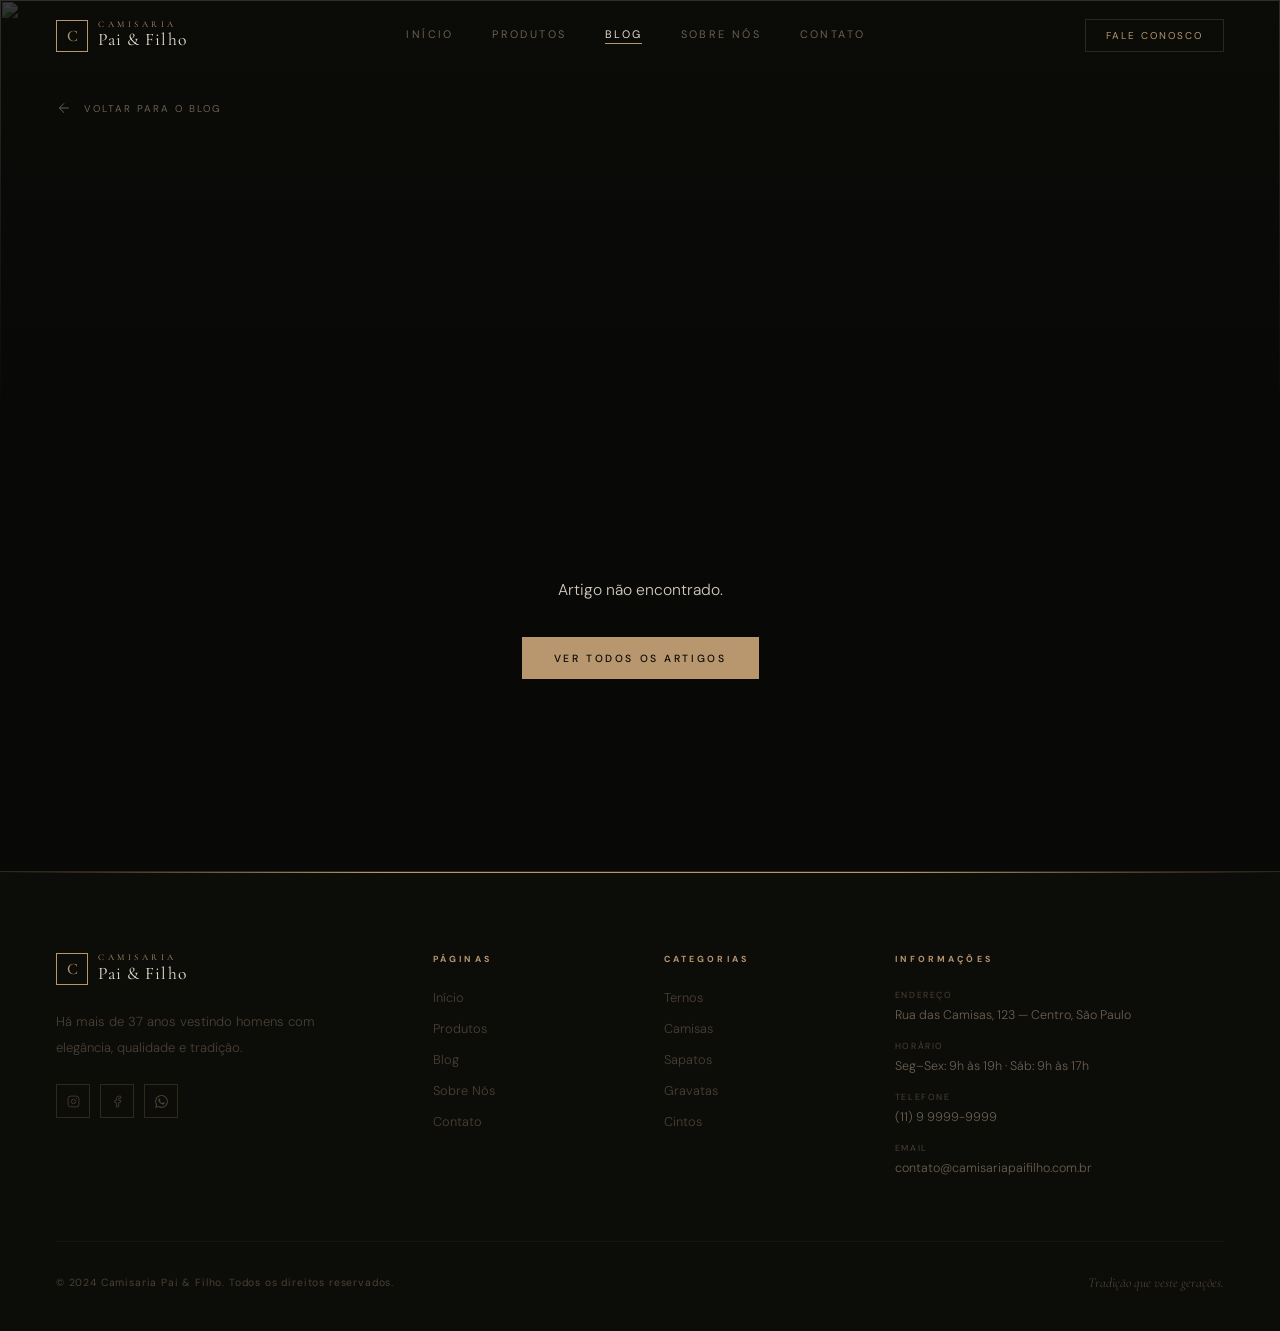
==== commit 5723f34d: "arrumando  algumas ideias e fazendo algumas melhoras para o site." ====
--- a/artigo.html
+++ b/artigo.html
@@ -10,6 +10,7 @@
     <link
         href="https://fonts.googleapis.com/css2?family=Cormorant+Garamond:ital,wght@0,300;0,400;0,500;0,600;1,300;1,400;1,500&family=DM+Sans:ital,opsz,wght@0,9..40,300;0,9..40,400;0,9..40,500;1,9..40,300&display=swap"
         rel="stylesheet" />
+    <link rel="shortcut icon" href="/img/favicon_io/favicon-32x32.png" type="image/x-icon">
 </head>
 
 <body>
--- a/css/style.css
+++ b/css/style.css
@@ -2803,6 +2803,9 @@
     padding: 1.5rem 3.5rem;
     transition: color .25s;
     cursor: pointer;
+    z-index: 99;
+    margin-top: 76px;
+    position:absolute ;
 }
 
 .article-back:hover {
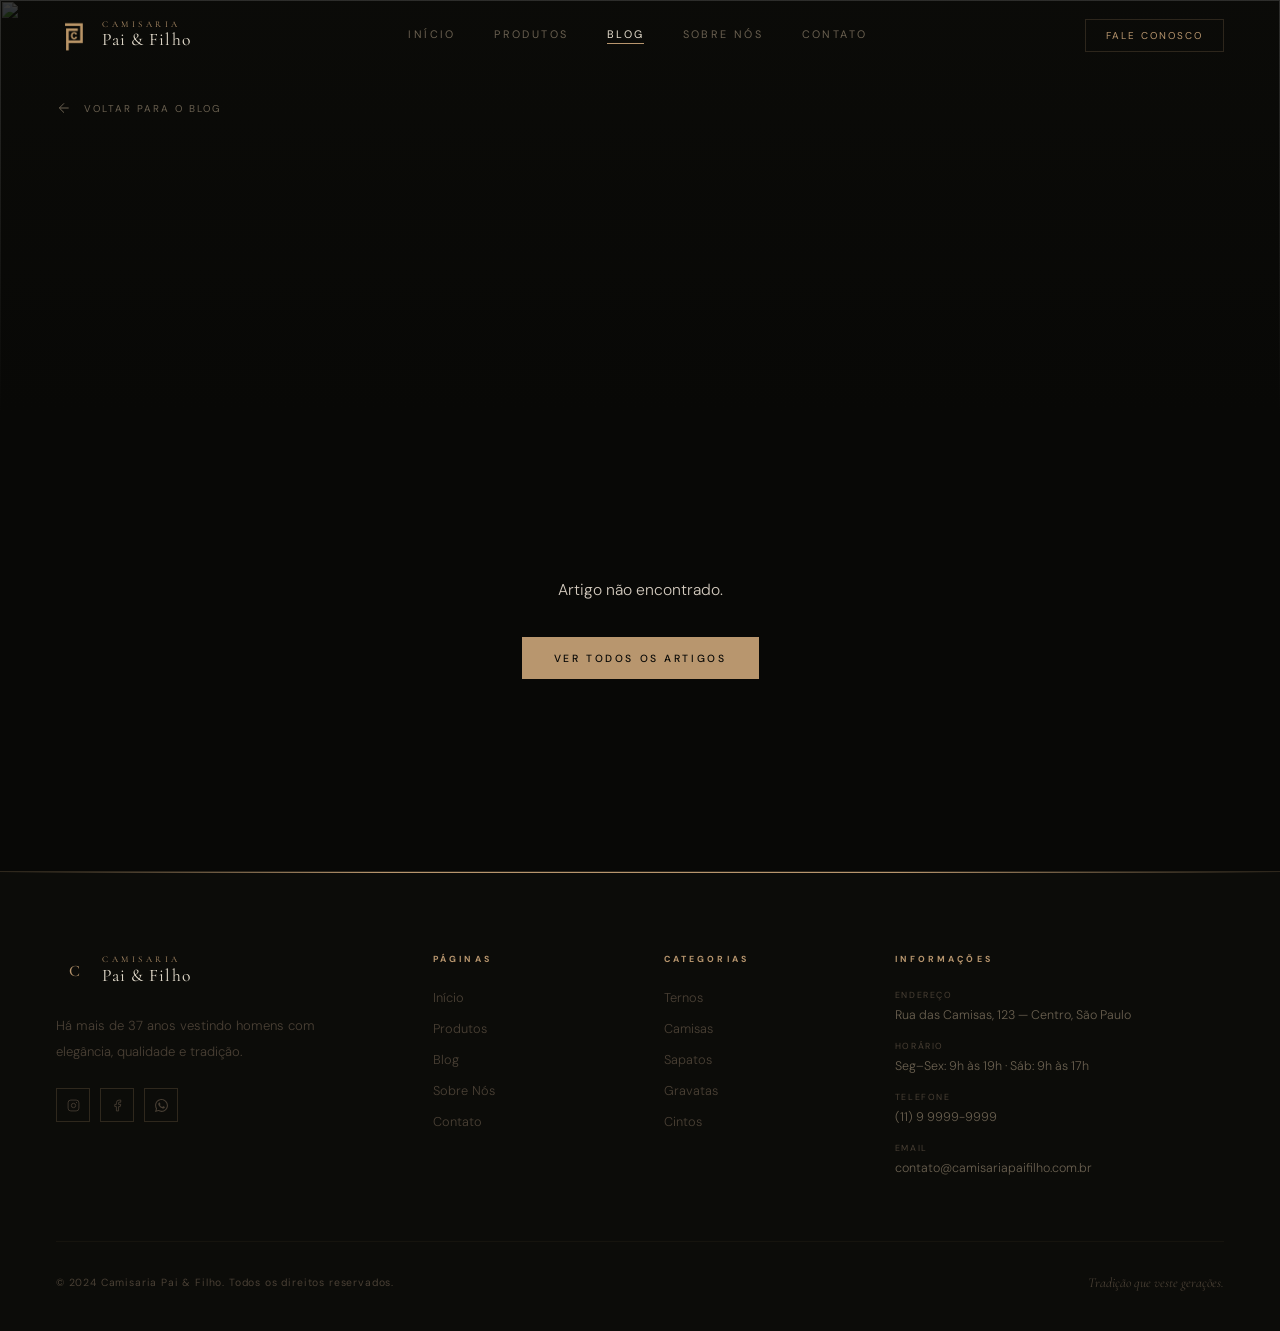
==== commit 14bfa217: "arrumando algumas acessibiliadades, e algumas funcoes novas" ====
--- a/artigo.html
+++ b/artigo.html
@@ -29,10 +29,12 @@
     <!-- NAVBAR -->
     <header id="nav">
         <a class="nav-logo" href="./index.html">
-            <div class="nav-logo-mark">C</div>
+            <div class="nav-logo-mark">
+                <img src="/img/logo-new-color.png" class="logo-normal" alt="logo">
+            </div>
             <div>
                 <span class="nav-logo-sub">Camisaria</span>
-                <span class="nav-logo-name">Pai &amp; Filho</span>
+                <span class="nav-logo-name">Pai & Filho</span>
             </div>
         </a>
         <nav class="nav-links">
--- a/css/style.css
+++ b/css/style.css
@@ -159,6 +159,20 @@
     text-align: center
 }
 
+.loader-img {
+    margin: 0 auto 1.5rem;
+    opacity: 0;
+    transform: scale(.75) translateY(10px);
+    animation: loader-img-in .9s var(--ease-out-quart) forwards;
+    width: 300px;
+}
+
+@media(max-width:768px) {
+    .loader-img {
+        width: 200px;
+    }
+}
+
 .loader-logo {
     font-family: 'Cormorant Garamond', serif;
     font-size: clamp(2rem, 5vw, 3.5rem);
@@ -174,44 +188,48 @@
     animation: loader-rise .8s var(--ease-out-quart) forwards;
 }
 
+.loader-logo span:nth-child(1) {
+    animation-delay: .4s
+}
+
 .loader-logo span:nth-child(2) {
-    animation-delay: .05s
+    animation-delay: .45s
 }
 
 .loader-logo span:nth-child(3) {
-    animation-delay: .1s
+    animation-delay: .5s
 }
 
 .loader-logo span:nth-child(4) {
-    animation-delay: .15s
+    animation-delay: .55s
 }
 
 .loader-logo span:nth-child(5) {
-    animation-delay: .2s
+    animation-delay: .6s
 }
 
 .loader-logo span:nth-child(6) {
-    animation-delay: .25s
+    animation-delay: .65s
 }
 
 .loader-logo span:nth-child(7) {
-    animation-delay: .3s
+    animation-delay: .7s
 }
 
 .loader-logo span:nth-child(8) {
-    animation-delay: .35s
+    animation-delay: .75s
 }
 
 .loader-logo span:nth-child(9) {
-    animation-delay: .4s
+    animation-delay: .8s
 }
 
 .loader-logo span:nth-child(10) {
-    animation-delay: .45s
+    animation-delay: .85s
 }
 
 .loader-logo span:nth-child(11) {
-    animation-delay: .5s
+    animation-delay: .9s
 }
 
 .loader-line {
@@ -219,7 +237,14 @@
     height: 1px;
     background: linear-gradient(90deg, transparent, var(--gold), transparent);
     margin: 1.5rem auto 0;
-    animation: loader-line 1.2s var(--ease-out-quart) .3s forwards;
+    animation: loader-line 1.2s var(--ease-out-quart) 1.7s forwards;
+}
+
+@keyframes loader-img-in {
+    to {
+        opacity: 1;
+        transform: scale(1) translateY(0)
+    }
 }
 
 @keyframes loader-rise {
@@ -271,9 +296,8 @@
 }
 
 .nav-logo-mark {
-    width: 32px;
-    height: 32px;
-    border: 1px solid var(--gold);
+    width: 36px;
+    height: 36px;
     display: flex;
     align-items: center;
     justify-content: center;
@@ -281,11 +305,6 @@
     font-weight: 500;
     color: var(--gold);
     transition: background .3s, color .3s;
-}
-
-.nav-logo:hover .nav-logo-mark {
-    background: var(--gold);
-    color: var(--bg)
 }
 
 .nav-logo-name {
@@ -560,7 +579,7 @@
     position: relative;
     min-height: 100vh;
     display: flex;
-    align-items: flex-end;
+    align-items:center;
     overflow: hidden;
     background: var(--bg1);
 }
@@ -585,19 +604,19 @@
 }
 
 .hero-bg-img.is-active {
-    opacity: .22;
+    opacity: .85;
 }
 
 .hero-grad1 {
     position: absolute;
     inset: 0;
-    background: linear-gradient(to bottom, rgba(8, 8, 6, .5) 0%, transparent 30%, rgba(8, 8, 6, .8) 70%, var(--bg) 100%);
+    background: linear-gradient(to bottom, rgba(8, 8, 6, .25) 0%, transparent 25%, rgba(8, 8, 6, .55) 75%, var(--bg) 100%);
 }
 
 .hero-grad2 {
     position: absolute;
     inset: 0;
-    background: linear-gradient(105deg, rgba(8, 8, 6, .9) 40%, transparent 100%);
+    background: linear-gradient(105deg, rgba(8, 8, 6, .95) 38%, rgba(8, 8, 6, .55) 50%, transparent 68%);
 }
 
 .hero-content {
@@ -813,8 +832,8 @@
     font-size: .55rem;
     letter-spacing: .25em;
     text-transform: uppercase;
-    color: var(--muted2);
-    margin-top: 4px;
+    color: var(--text);
+    margin-top: 10px;
 }
 
 @keyframes hero-rise {
@@ -971,13 +990,12 @@
     font-weight: 500;
 }
 
-/* asymmetric grid */
+/* uniform grid — mesmo tamanho para os 3 destaques, espaçamento pequeno, sem fundo colorido nas bordas */
 .featured-grid {
     display: grid;
-    grid-template-columns: 1.4fr 1fr 1fr;
-    grid-template-rows: auto auto;
-    gap: 1px;
-    background: var(--gold-border);
+    grid-template-columns: repeat(3, 1fr);
+    gap: 10px;
+    background: transparent;
 }
 
 @media(max-width:900px) {
@@ -1000,33 +1018,10 @@
     cursor: pointer;
 }
 
-.suit-card:nth-child(1) {
-    grid-row: span 2
-}
-
-@media(max-width:900px) {
-    .suit-card:nth-child(1) {
-        grid-row: span 1
-    }
-}
-
 .suit-card-img-wrap {
     position: relative;
     overflow: hidden;
     aspect-ratio: 3/4;
-}
-
-.suit-card:nth-child(1) .suit-card-img-wrap {
-    aspect-ratio: auto;
-    height: 100%;
-    min-height: 600px;
-}
-
-@media(max-width:900px) {
-    .suit-card:nth-child(1) .suit-card-img-wrap {
-        min-height: auto;
-        aspect-ratio: 3/4
-    }
 }
 
 .suit-card img {
@@ -1034,25 +1029,24 @@
     height: 100%;
     object-fit: cover;
     object-position: top;
-    opacity: .75;
-    transition: transform .9s var(--ease-out-quart), opacity .5s;
+    opacity: 1;
+    transition: transform .9s var(--ease-out-quart);
     will-change: transform;
 }
 
 .suit-card:hover img {
-    transform: scale(1.06);
+    transform: scale(1.06)
+}
+
+.suit-card-overlay {
+    position: absolute;
+    inset: 0;
+    background: linear-gradient(to top, rgba(8, 8, 6, .85) 0%, rgba(8, 8, 6, .05) 45%, transparent 70%);
+    transition: opacity .5s;
+}
+
+.suit-card:hover .suit-card-overlay {
     opacity: .9
-}
-
-.suit-card-overlay {
-    position: absolute;
-    inset: 0;
-    background: linear-gradient(to top, rgba(8, 8, 6, .95) 0%, rgba(8, 8, 6, .2) 55%, transparent 100%);
-    transition: opacity .5s;
-}
-
-.suit-card:hover .suit-card-overlay {
-    opacity: .8
 }
 
 .suit-card-info {
@@ -1118,31 +1112,102 @@
     color: var(--bg);
 }
 
-/* secondary product grid (homepage "load more") */
+/* seções de carrossel por categoria (homepage) */
 .home-more-grid {
-    display: grid;
-    grid-template-columns: repeat(4, 1fr);
-    gap: 1px;
-    background: var(--gold-border);
-    margin-top: 1px;
-}
-
-@media(max-width:1024px) {
-    .home-more-grid {
-        grid-template-columns: repeat(3, 1fr)
-    }
-}
-
-@media(max-width:700px) {
-    .home-more-grid {
-        grid-template-columns: repeat(2, 1fr)
-    }
-}
-
-@media(max-width:420px) {
-    .home-more-grid {
-        grid-template-columns: 1fr
-    }
+    display: flex;
+    flex-direction: column;
+    gap: 3.5rem;
+    margin-top: 4rem;
+}
+
+.cat-section-head {
+    display: flex;
+    align-items: center;
+    justify-content: space-between;
+    gap: 1rem;
+    margin-bottom: 1.25rem;
+}
+
+.cat-section-title {
+    font-size: 1.5rem;
+    font-weight: 400;
+    color: var(--cream);
+}
+
+.cat-section-nav {
+    display: flex;
+    gap: .5rem;
+    flex-shrink: 0;
+}
+
+.cat-nav-btn {
+    width: 36px;
+    height: 36px;
+    display: flex;
+    align-items: center;
+    justify-content: center;
+    border: 1px solid var(--gold-border);
+    color: var(--gold);
+    cursor: pointer;
+    transition: background .25s, border-color .25s, color .25s;
+}
+
+.cat-nav-btn:hover {
+    background: var(--gold);
+    color: var(--bg);
+    border-color: var(--gold);
+}
+
+.cat-carousel {
+    overflow: hidden;
+}
+
+.cat-track {
+    display: flex;
+    gap: 12px;
+    overflow-x: auto;
+    scroll-snap-type: x proximity;
+    scroll-behavior: smooth;
+    padding-bottom: 4px;
+    -webkit-overflow-scrolling: touch;
+    scrollbar-width: none;
+}
+
+.cat-track::-webkit-scrollbar {
+    display: none
+}
+
+.cat-card {
+    flex: 0 0 230px;
+    scroll-snap-align: start;
+}
+
+@media(max-width:600px) {
+    .cat-card {
+        flex-basis: 190px
+    }
+}
+
+.cat-viewmore {
+    flex: 0 0 150px;
+    display: flex;
+    flex-direction: column;
+    align-items: center;
+    justify-content: center;
+    gap: .75rem;
+    aspect-ratio: 3/4;
+    border: 1px dashed var(--gold-border);
+    color: var(--gold);
+    font-size: .62rem;
+    letter-spacing: .18em;
+    text-transform: uppercase;
+    text-align: center;
+    transition: border-color .25s, background .25s;
+}
+
+.cat-viewmore:hover {
+    background: var(--gold-dim);
+    border-color: var(--gold)
 }
 
 .home-load-sentinel {
@@ -1434,10 +1499,39 @@
     letter-spacing: .04em
 }
 
+.t-nav-row {
+    display: flex;
+    align-items: center;
+    justify-content: space-between;
+    margin-top: 2rem;
+}
+
+.t-arrows {
+    display: flex;
+    gap: .5rem
+}
+
+.t-nav-btn {
+    width: 34px;
+    height: 34px;
+    display: flex;
+    align-items: center;
+    justify-content: center;
+    border: 1px solid var(--gold-border);
+    color: var(--gold);
+    cursor: pointer;
+    transition: background .25s, border-color .25s, color .25s;
+}
+
+.t-nav-btn:hover {
+    background: var(--gold);
+    color: var(--bg);
+    border-color: var(--gold);
+}
+
 .t-dots {
     display: flex;
-    gap: .5rem;
-    margin-top: 2rem
+    gap: .5rem
 }
 
 .t-dot {
@@ -1782,20 +1876,19 @@
     height: 100%;
     object-fit: cover;
     object-position: top;
-    opacity: .7;
-    transition: transform .9s var(--ease-out-quart), opacity .4s;
+    opacity: 1;
+    transition: transform .9s var(--ease-out-quart);
     will-change: transform;
 }
 
 .p-card:hover .p-card-img img {
-    transform: scale(1.07);
-    opacity: .85
+    transform: scale(1.07)
 }
 
 .p-card-over {
     position: absolute;
     inset: 0;
-    background: linear-gradient(to top, rgba(8, 8, 6, .85) 0%, transparent 55%);
+    background: linear-gradient(to top, rgba(8, 8, 6, .8) 0%, transparent 50%);
 }
 
 .p-card-badge {
@@ -1929,7 +2022,8 @@
 }
 
 .pd-back {
-    display: inline-flex;
+    width: 30px;
+    height: 30px;
     align-items: center;
     gap: .75rem;
     font-size: .62rem;
@@ -1939,6 +2033,10 @@
     padding: 1.5rem 3.5rem;
     transition: color .25s;
     cursor: pointer;
+    z-index: 99;
+    margin-top: 70px;
+    position: absolute;
+    background-color: var(--cream);
 }
 
 .pd-back:hover {
@@ -2805,7 +2903,7 @@
     cursor: pointer;
     z-index: 99;
     margin-top: 76px;
-    position:absolute ;
+    position: absolute;
 }
 
 .article-back:hover {
@@ -3248,4 +3346,44 @@
         animation-duration: .01ms !important;
         transition-duration: .01ms !important
     }
+}
+
+/* ─── VOLTAR AO TOPO ─── */
+.back-to-top {
+    position: fixed;
+    right: 1.75rem;
+    bottom: 1.75rem;
+    z-index: 300;
+    width: 46px;
+    height: 46px;
+    display: flex;
+    align-items: center;
+    justify-content: center;
+    background: var(--gold);
+    color: var(--bg);
+    border: none;
+    cursor: pointer;
+    opacity: 0;
+    transform: translateY(12px);
+    pointer-events: none;
+    transition: opacity .3s, transform .3s, background .25s;
+}
+
+.back-to-top.show {
+    opacity: 1;
+    transform: translateY(0);
+    pointer-events: auto;
+}
+
+.back-to-top:hover {
+    background: var(--gold-light)
+}
+
+@media(max-width:768px) {
+    .back-to-top {
+        right: 1.25rem;
+        bottom: 1.25rem;
+        width: 42px;
+        height: 42px;
+    }
 }
